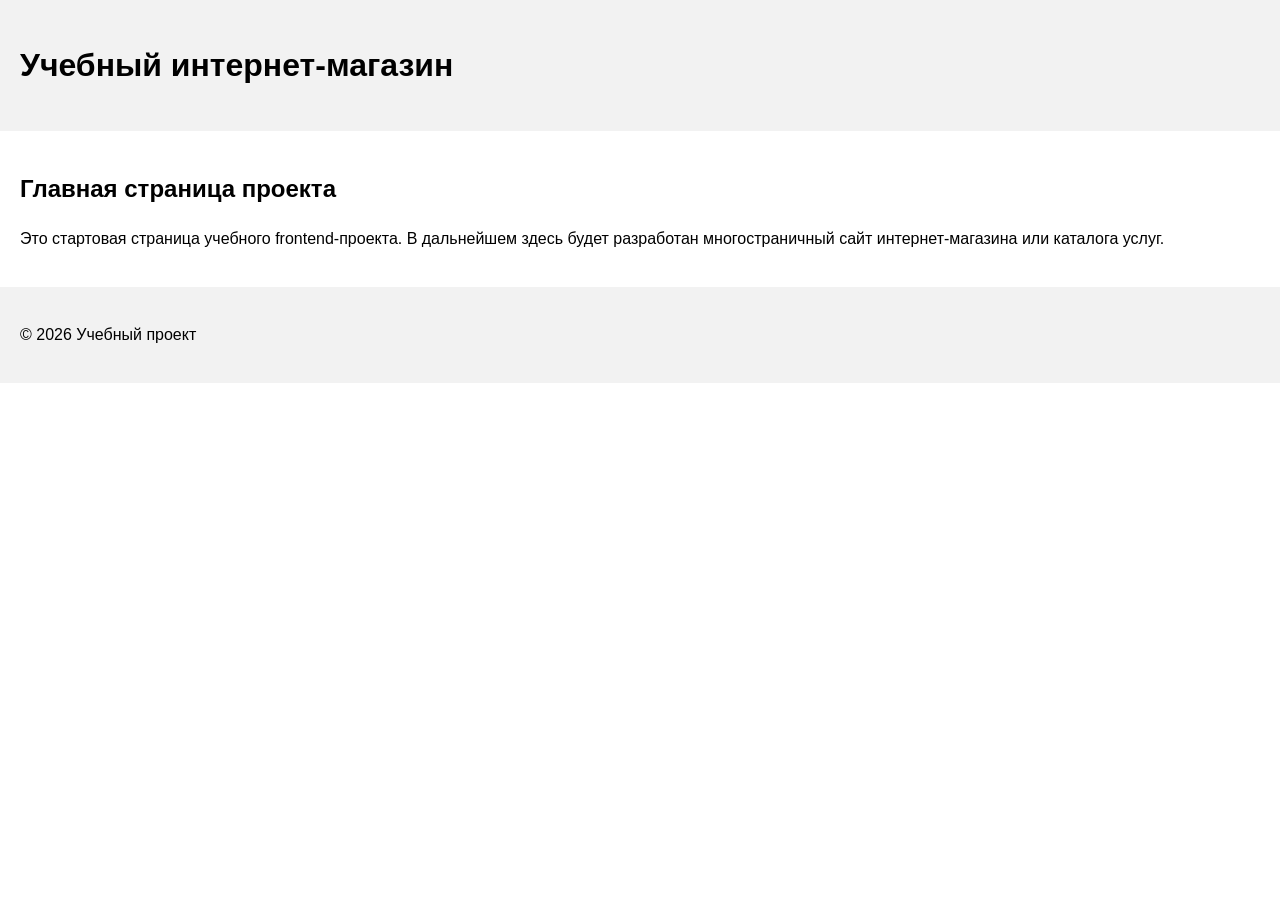
==== index.html @ 96b9d261 "feat: initialize frontend project structure" ====
<!DOCTYPE html>
<html lang="ru">

<head>
    <meta charset="UTF-8">
    <meta name="viewport" content="width=device-width, initial-scale=1.0">
    <title>Каталог товаров</title>
    <link rel="stylesheet" href="css/style.css">
</head>

<body>
    <header>
        <h1>Учебный интернет-магазин</h1>
    </header>

    <main>
        <section>
            <h2>Главная страница проекта</h2>
            <p>
                Это стартовая страница учебного frontend-проекта.
                В дальнейшем здесь будет разработан многостраничный сайт
                интернет-магазина или каталога услуг.
            </p>
        </section>
    </main>

    <footer>
        <p>&copy; 2026 Учебный проект</p>
    </footer>
</body>

</html>
---- css/style.css ----
body {
    margin: 0;
    font-family: Arial, sans-serif;
    line-height: 1.5;
}

header,
main,
footer {
    padding: 20px;
}

header {
    background-color: #f2f2f2;
}

footer {
    background-color: #f2f2f2;
}
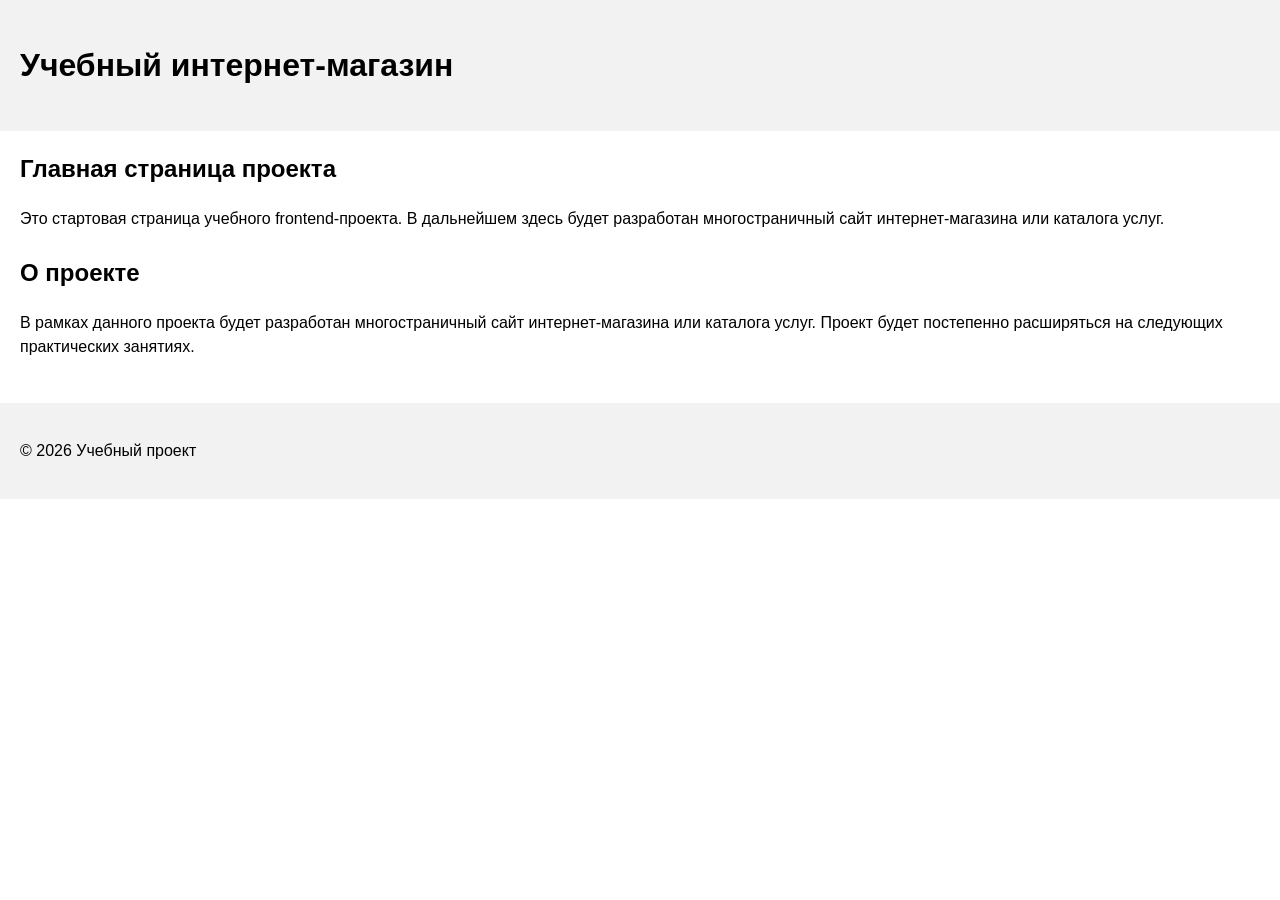
==== commit 0ca996f1: "feat: add project description section" ====
--- a/index.html
+++ b/index.html
@@ -22,6 +22,14 @@
                 интернет-магазина или каталога услуг.
             </p>
         </section>
+        <section>
+            <h2>О проекте</h2>
+            <p>
+                В рамках данного проекта будет разработан многостраничный сайт
+                интернет-магазина или каталога услуг. Проект будет постепенно
+                расширяться на следующих практических занятиях.
+            </p>
+        </section>
     </main>
 
     <footer>
--- a/css/style.css
+++ b/css/style.css
@@ -10,6 +10,14 @@
     padding: 20px;
 }
 
+section {
+    margin-bottom: 24px;
+}
+
+section h2 {
+    margin-top: 0;
+}
+
 header {
     background-color: #f2f2f2;
 }
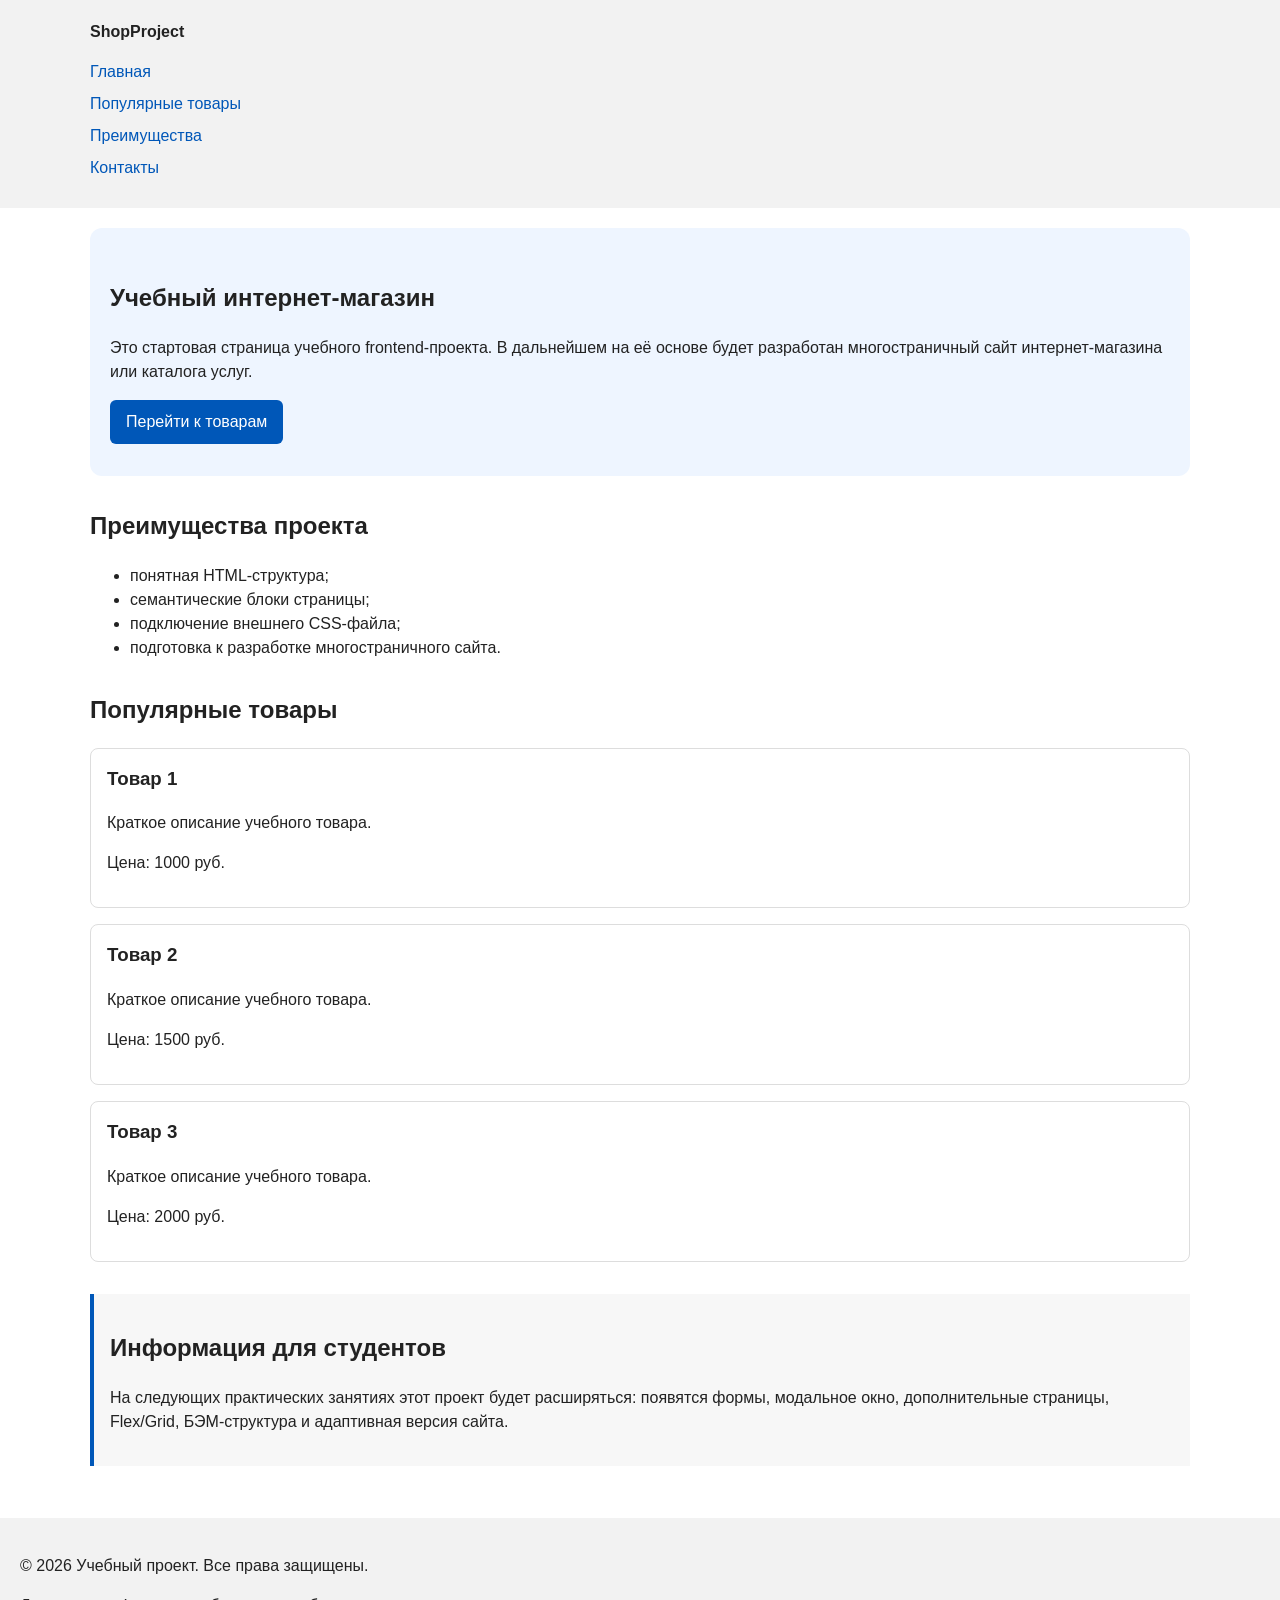
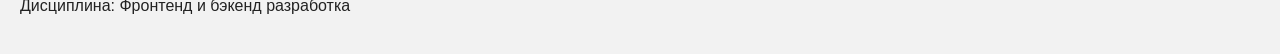
==== commit 2f499c96: "feat: add semantic HTML structure and base CSS styles" ====
--- a/index.html
+++ b/index.html
@@ -9,32 +9,83 @@
 </head>
 
 <body>
+
     <header>
-        <h1>Учебный интернет-магазин</h1>
+        <div class="site-header">
+            <a class="site-logo" href="index.html">ShopProject</a>
+
+            <nav class="site-nav" aria-label="Основная навигация">
+                <ul class="site-nav__list">
+                    <li><a href="index.html">Главная</a></li>
+                    <li><a href="#popular">Популярные товары</a></li>
+                    <li><a href="#advantages">Преимущества</a></li>
+                    <li><a href="#contacts">Контакты</a></li>
+                </ul>
+            </nav>
+        </div>
     </header>
 
     <main>
-        <section>
-            <h2>Главная страница проекта</h2>
+
+        <section class="hero">
+            <h1>Учебный интернет-магазин</h1>
             <p>
                 Это стартовая страница учебного frontend-проекта.
-                В дальнейшем здесь будет разработан многостраничный сайт
+                В дальнейшем на её основе будет разработан многостраничный сайт
                 интернет-магазина или каталога услуг.
             </p>
+            <a class="button" href="#popular">Перейти к товарам</a>
         </section>
-        <section>
-            <h2>О проекте</h2>
+
+        <section class="section" id="advantages">
+            <h2>Преимущества проекта</h2>
+
+            <ul class="advantages-list">
+                <li>понятная HTML-структура;</li>
+                <li>семантические блоки страницы;</li>
+                <li>подключение внешнего CSS-файла;</li>
+                <li>подготовка к разработке многостраничного сайта.</li>
+            </ul>
+        </section>
+
+        <section class="section" id="popular">
+            <h2>Популярные товары</h2>
+
+            <article class="product-card">
+                <h3>Товар 1</h3>
+                <p>Краткое описание учебного товара.</p>
+                <p>Цена: 1000 руб.</p>
+            </article>
+
+            <article class="product-card">
+                <h3>Товар 2</h3>
+                <p>Краткое описание учебного товара.</p>
+                <p>Цена: 1500 руб.</p>
+            </article>
+
+            <article class="product-card">
+                <h3>Товар 3</h3>
+                <p>Краткое описание учебного товара.</p>
+                <p>Цена: 2000 руб.</p>
+            </article>
+        </section>
+
+        <aside class="aside-info">
+            <h2>Информация для студентов</h2>
             <p>
-                В рамках данного проекта будет разработан многостраничный сайт
-                интернет-магазина или каталога услуг. Проект будет постепенно
-                расширяться на следующих практических занятиях.
+                На следующих практических занятиях этот проект будет расширяться:
+                появятся формы, модальное окно, дополнительные страницы, Flex/Grid,
+                БЭМ-структура и адаптивная версия сайта.
             </p>
-        </section>
+        </aside>
+
     </main>
 
-    <footer>
-        <p>&copy; 2026 Учебный проект</p>
+    <footer id="contacts">
+        <p>&copy; 2026 Учебный проект. Все права защищены.</p>
+        <p>Дисциплина: Фронтенд и бэкенд разработка</p>
     </footer>
+
 </body>
 
 </html>
--- a/css/style.css
+++ b/css/style.css
@@ -1,7 +1,226 @@
+/* 
+  Универсальное правило для всех элементов.
+  border-box делает расчёт размеров более понятным:
+  width включает content, padding и border.
+*/
+* {
+    box-sizing: border-box;
+}
+
+/*
+  Убираем стандартный внешний отступ браузера у body.
+  Без этого вокруг страницы может появиться белая рамка.
+*/
+/*
+  Задаём внутренние отступы для основных областей страницы.
+  Это делает содержимое визуально отделённым от краёв окна браузера.
+*/
+header,
+main,
+footer {
+    padding: 20px;
+}
+
+/*
+  Оформляем шапку страницы.
+  Пока используется простой светло-серый фон.
+*/
+header {
+    background-color: #f2f2f2;
+}
+
+/*
+  Оформляем подвал страницы тем же фоном,
+  чтобы визуально отделить его от основного содержимого.
+*/
+footer {
+    background-color: #f2f2f2;
+}
+/*
+  Ограничиваем ширину содержимого шапки,
+  чтобы оно не растягивалось слишком сильно на широких экранах.
+*/
+.site-header {
+  max-width: 1100px;
+  margin: 0 auto;
+}
+
+/*
+  Оформляем текстовый логотип.
+*/
+.site-logo {
+  font-weight: bold;
+  text-decoration: none;
+  color: #222222;
+}
+
+/*
+  Убираем стандартные отступы и маркеры списка навигации.
+*/
+.site-nav__list {
+  padding: 0;
+  margin: 16px 0 0;
+  list-style: none;
+}
+
+/*
+  Добавляем расстояние между пунктами меню.
+*/
+.site-nav__list li {
+  margin-bottom: 8px;
+}
+
+/*
+  Оформляем ссылки меню.
+*/
+.site-nav__list a {
+  color: #0057b8;
+  text-decoration: none;
+}
+
+/*
+  При наведении мыши подчёркиваем ссылку.
+  Подробно состояния интерфейса будут рассмотрены в практической работе 1.7.
+*/
+.site-nav__list a:hover {
+  text-decoration: underline;
+}
+/*
+  Ограничиваем ширину содержимого шапки,
+  чтобы оно не растягивалось слишком сильно на широких экранах.
+*/
+.site-header {
+    max-width: 1100px;
+    margin: 0 auto;
+}
+
+/*
+  Оформляем текстовый логотип.
+*/
+.site-logo {
+    font-weight: bold;
+    text-decoration: none;
+    color: #222222;
+}
+
+/*
+  Убираем стандартные отступы и маркеры списка навигации.
+*/
+.site-nav__list {
+    padding: 0;
+    margin: 16px 0 0;
+    list-style: none;
+}
+
+/*
+  Добавляем расстояние между пунктами меню.
+*/
+.site-nav__list li {
+    margin-bottom: 8px;
+}
+
+/*
+  Оформляем ссылки меню.
+*/
+.site-nav__list a {
+    color: #0057b8;
+    text-decoration: none;
+}
+
+/*
+  При наведении мыши подчёркиваем ссылку.
+  Подробно состояния интерфейса будут рассмотрены в практической работе 1.7.
+*/
+
+
+.site-nav__list a:hover {
+    text-decoration: underline;
+}
+/*
+  Hero-блок — первый крупный блок страницы.
+  Он визуально отделяется от остальных разделов фоном и отступами.
+*/
+.hero {
+    max-width: 1100px;
+    margin: 0 auto 32px;
+    padding: 32px 20px;
+    background-color: #eef5ff;
+    border-radius: 12px;
+}
+
+/*
+  Общий класс для разделов страницы.
+*/
+.section {
+    max-width: 1100px;
+    margin: 0 auto 32px;
+}
+
+/*
+  Убираем лишний верхний отступ у заголовков разделов.
+*/
+.section h2 {
+    margin-top: 0;
+}
+/*
+  Карточка товара — самостоятельный блок.
+  На следующих занятиях карточки будут доработаны и выстроены в сетку.
+*/
+.product-card {
+    margin-bottom: 16px;
+    padding: 16px;
+    border: 1px solid #dddddd;
+    border-radius: 8px;
+    background-color: #ffffff;
+}
+
+/*
+  Убираем лишний верхний отступ у заголовка карточки.
+*/
+.product-card h3 {
+    margin-top: 0;
+}
+/*
+  Пока это обычная ссылка, но визуально она оформляется как кнопка.
+*/
+.button {
+    display: inline-block;
+    padding: 10px 16px;
+    color: #ffffff;
+    background-color: #0057b8;
+    text-decoration: none;
+    border-radius: 6px;
+}
+
+/*
+  Простое состояние наведения для кнопки.
+*/
+.button:hover {
+    background-color: #003f86;
+}
+
+/*
+  Дополнительный информационный блок.
+*/
+.aside-info {
+    max-width: 1100px;
+    margin: 0 auto 32px;
+    padding: 16px;
+    border-left: 4px solid #0057b8;
+    background-color: #f7f7f7;
+}
+
 body {
     margin: 0;
     font-family: Arial, sans-serif;
     line-height: 1.5;
+    color: #222222;
+    background-color: #ffffff;
+}
+body {
+    margin: 0;
+    font-family: Arial, sans-serif;
+    line-height: 1.5;
 }
 
 header,
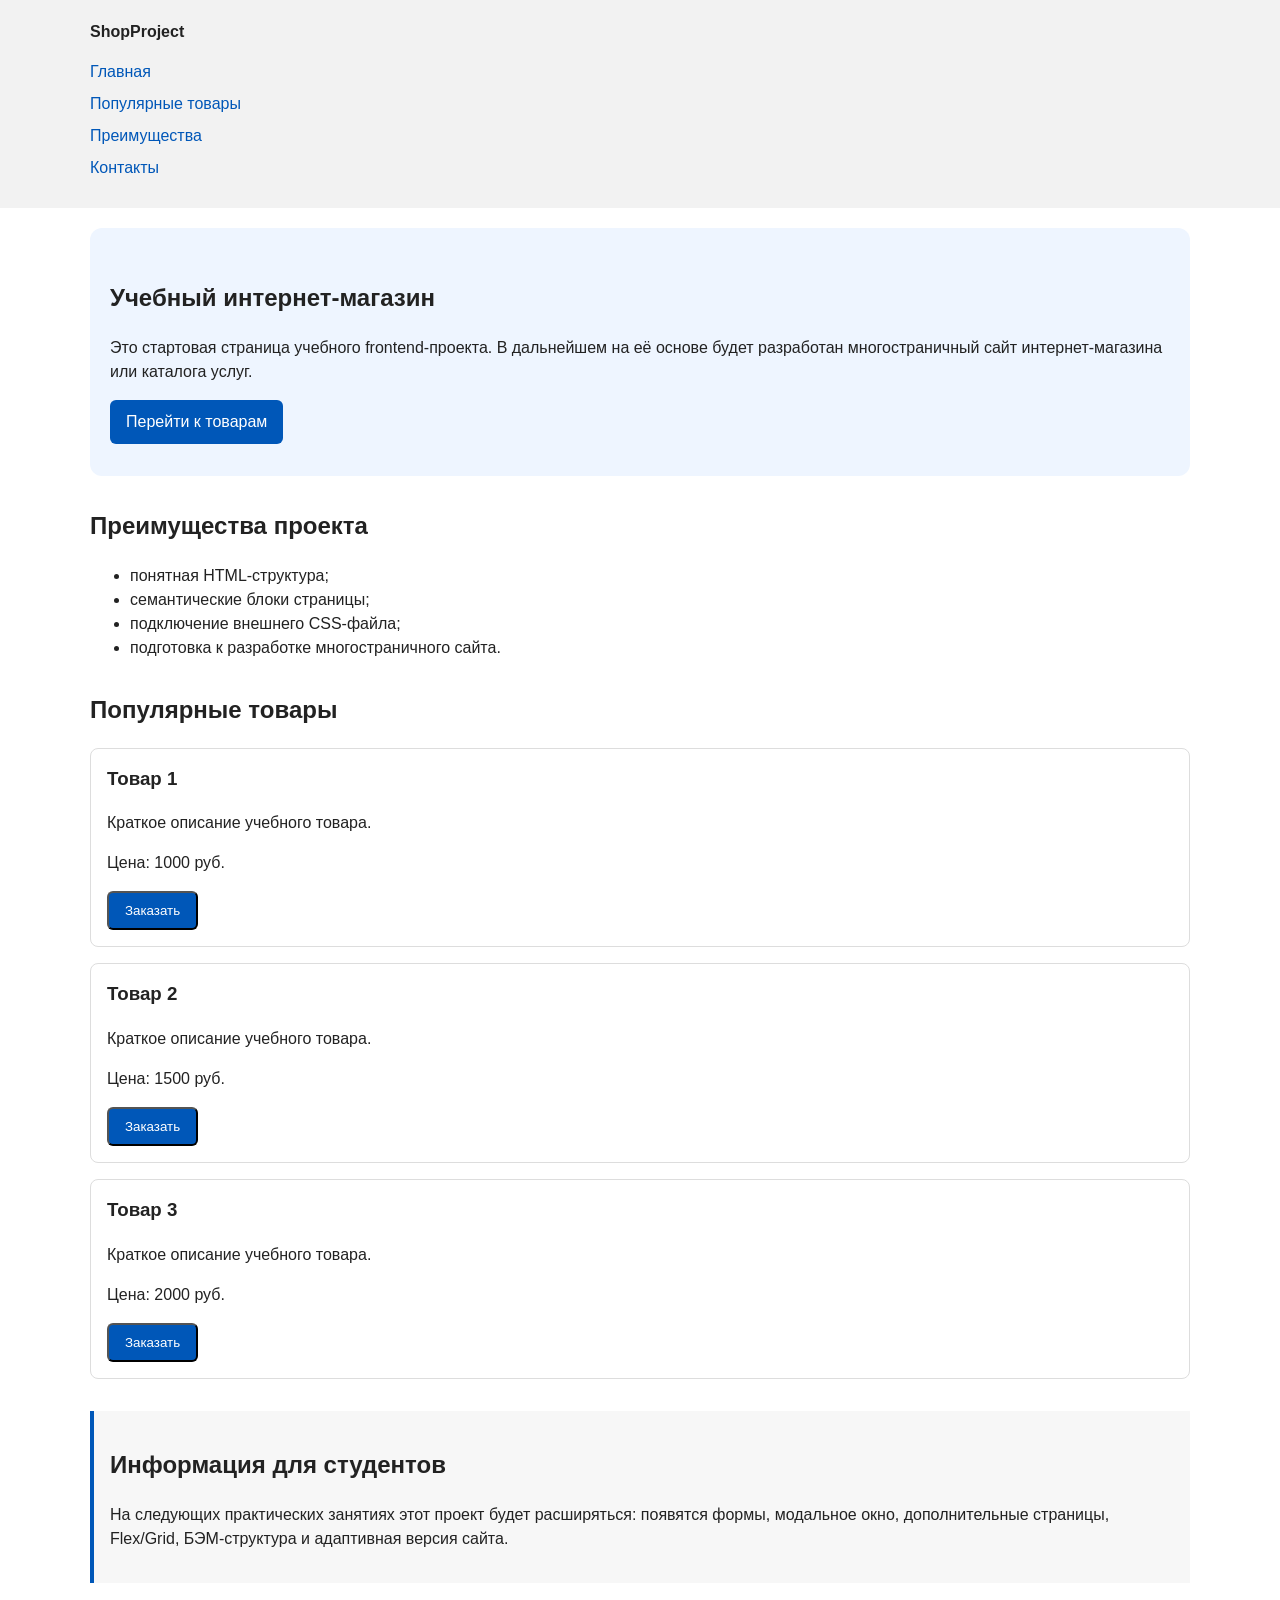
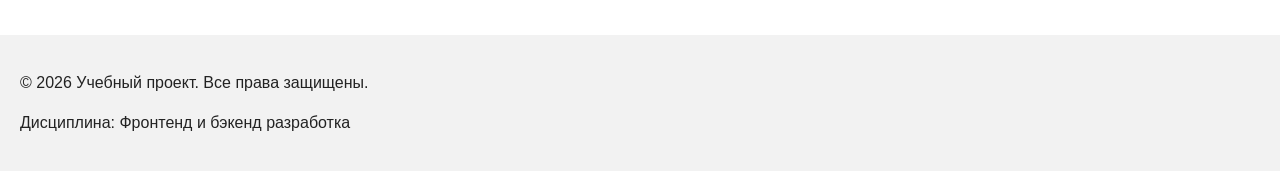
==== commit bebb5922: "feat: add order form modal and validation" ====
--- a/index.html
+++ b/index.html
@@ -6,6 +6,7 @@
     <meta name="viewport" content="width=device-width, initial-scale=1.0">
     <title>Каталог товаров</title>
     <link rel="stylesheet" href="css/style.css">
+    <script src="js/main.js" defer></script>
 </head>
 
 <body>
@@ -55,18 +56,26 @@
                 <h3>Товар 1</h3>
                 <p>Краткое описание учебного товара.</p>
                 <p>Цена: 1000 руб.</p>
+                <button class="button product-card__button" type="button" data-product="Товар 1">
+                    Заказать
+                </button>
             </article>
 
             <article class="product-card">
                 <h3>Товар 2</h3>
                 <p>Краткое описание учебного товара.</p>
                 <p>Цена: 1500 руб.</p>
+                <button class="button product-card__button" type="button" data-product="Товар 1">
+                    Заказать
+                </button>
             </article>
 
             <article class="product-card">
                 <h3>Товар 3</h3>
                 <p>Краткое описание учебного товара.</p>
                 <p>Цена: 2000 руб.</p>
+                <button class="button product-card__button" type="button" data-product="Товар 1">
+                    Заказать
             </article>
         </section>
 
@@ -85,7 +94,69 @@
         <p>&copy; 2026 Учебный проект. Все права защищены.</p>
         <p>Дисциплина: Фронтенд и бэкенд разработка</p>
     </footer>
+<dialog class="order-dialog" id="order-dialog" aria-labelledby="order-dialog-title">
+    <h2 id="order-dialog-title">Оформление заявки</h2>
 
+    <form class="order-form" id="order-form" action="#" method="post" novalidate>
+        <input id="selected-product" name="selected-product" type="hidden">
+
+        <div class="form-field">
+            <label for="order-name">Имя</label>
+            <input id="order-name" name="name" type="text" placeholder="Введите ваше имя" minlength="2"
+                autocomplete="given-name" required>
+        </div>
+
+        <div class="form-field">
+            <label for="order-email">E-mail</label>
+            <input id="order-email" name="email" type="email" placeholder="example@mail.ru" autocomplete="email"
+                required>
+        </div>
+
+        <div class="form-field">
+            <label for="order-phone">Телефон</label>
+            <input id="order-phone" name="phone" type="tel" inputmode="tel" placeholder="+7 (900) 000-00-00"
+                pattern="^\+7 \(\d{3}\) \d{3}-\d{2}-\d{2}$" required>
+            <small>Формат: +7 (900) 000-00-00</small>
+        </div>
+
+        <div class="form-field">
+            <label for="order-date">Дата связи</label>
+            <input id="order-date" name="date" type="date">
+        </div>
+
+        <div class="form-field">
+            <label for="order-topic">Тема заявки</label>
+            <select id="order-topic" name="topic" required>
+                <option value="">Выберите тему</option>
+                <option value="product">Заказ товара</option>
+                <option value="consultation">Консультация</option>
+                <option value="delivery">Доставка</option>
+            </select>
+        </div>
+
+        <div class="form-field">
+            <label for="order-comment">Комментарий</label>
+            <textarea id="order-comment" name="comment" rows="4"
+                placeholder="Укажите дополнительную информацию"></textarea>
+        </div>
+
+        <div class="form-field form-field--checkbox">
+            <label>
+                <input id="order-agreement" name="agreement" type="checkbox" required>
+                Я согласен на обработку данных
+            </label>
+        </div>
+
+        <div class="form-actions">
+            <button type="button" id="close-order-dialog">Закрыть</button>
+            <button type="submit">Отправить заявку</button>
+        </div>
+    </form>
+</dialog>
+
+<p class="success-message" id="success-message" hidden>
+    Форма успешно отправлена!
+</p>
 </body>
 
 </html>
--- a/css/style.css
+++ b/css/style.css
@@ -243,4 +243,106 @@
 
 footer {
     background-color: #f2f2f2;
+}
+
+/*
+  Модальное окно.
+  Элемент dialog сам умеет открываться поверх страницы.
+*/
+.order-dialog {
+  width: min(100% - 32px, 560px);
+  padding: 24px;
+  border: none;
+  border-radius: 12px;
+}
+
+/*
+  Затемнение фона за модальным окном.
+*/
+.order-dialog::backdrop {
+  background-color: rgba(0, 0, 0, 0.5);
+}
+
+/*
+  Поле формы.
+  Каждый блок получает нижний отступ.
+*/
+.form-field {
+  margin-bottom: 16px;
+}
+
+/*
+  Подпись поля.
+*/
+.form-field label {
+  display: block;
+  margin-bottom: 6px;
+}
+
+/*
+  Основные поля формы.
+*/
+.form-field input,
+.form-field select,
+.form-field textarea {
+  width: 100%;
+  padding: 10px 12px;
+  border: 1px solid #cccccc;
+  border-radius: 6px;
+  font: inherit;
+}
+
+/*
+  Checkbox не должен занимать всю ширину.
+*/
+.form-field input[type="checkbox"] {
+  width: auto;
+}
+
+/*
+  Подсказка под полем телефона.
+*/
+.form-field small {
+  display: block;
+  margin-top: 4px;
+  color: #666666;
+}
+
+/*
+  Видимый фокус для клавиатурной навигации.
+*/
+.form-field input:focus-visible,
+.form-field select:focus-visible,
+.form-field textarea:focus-visible,
+.form-actions button:focus-visible {
+  outline: 2px solid #0057b8;
+  outline-offset: 2px;
+}
+
+/*
+  Подсветка ошибочных полей.
+  Атрибут aria-invalid будет добавляться через JavaScript.
+*/
+[aria-invalid="true"] {
+  border-color: #b00020;
+}
+
+/*
+  Кнопки формы.
+*/
+.form-actions {
+  display: flex;
+  gap: 12px;
+  margin-top: 20px;
+}
+
+/*
+  Сообщение об успешной отправке.
+*/
+.success-message {
+  max-width: 1100px;
+  margin: 24px auto;
+  padding: 16px;
+  border-left: 4px solid #168a2f;
+  background-color: #eefaf0;
 }
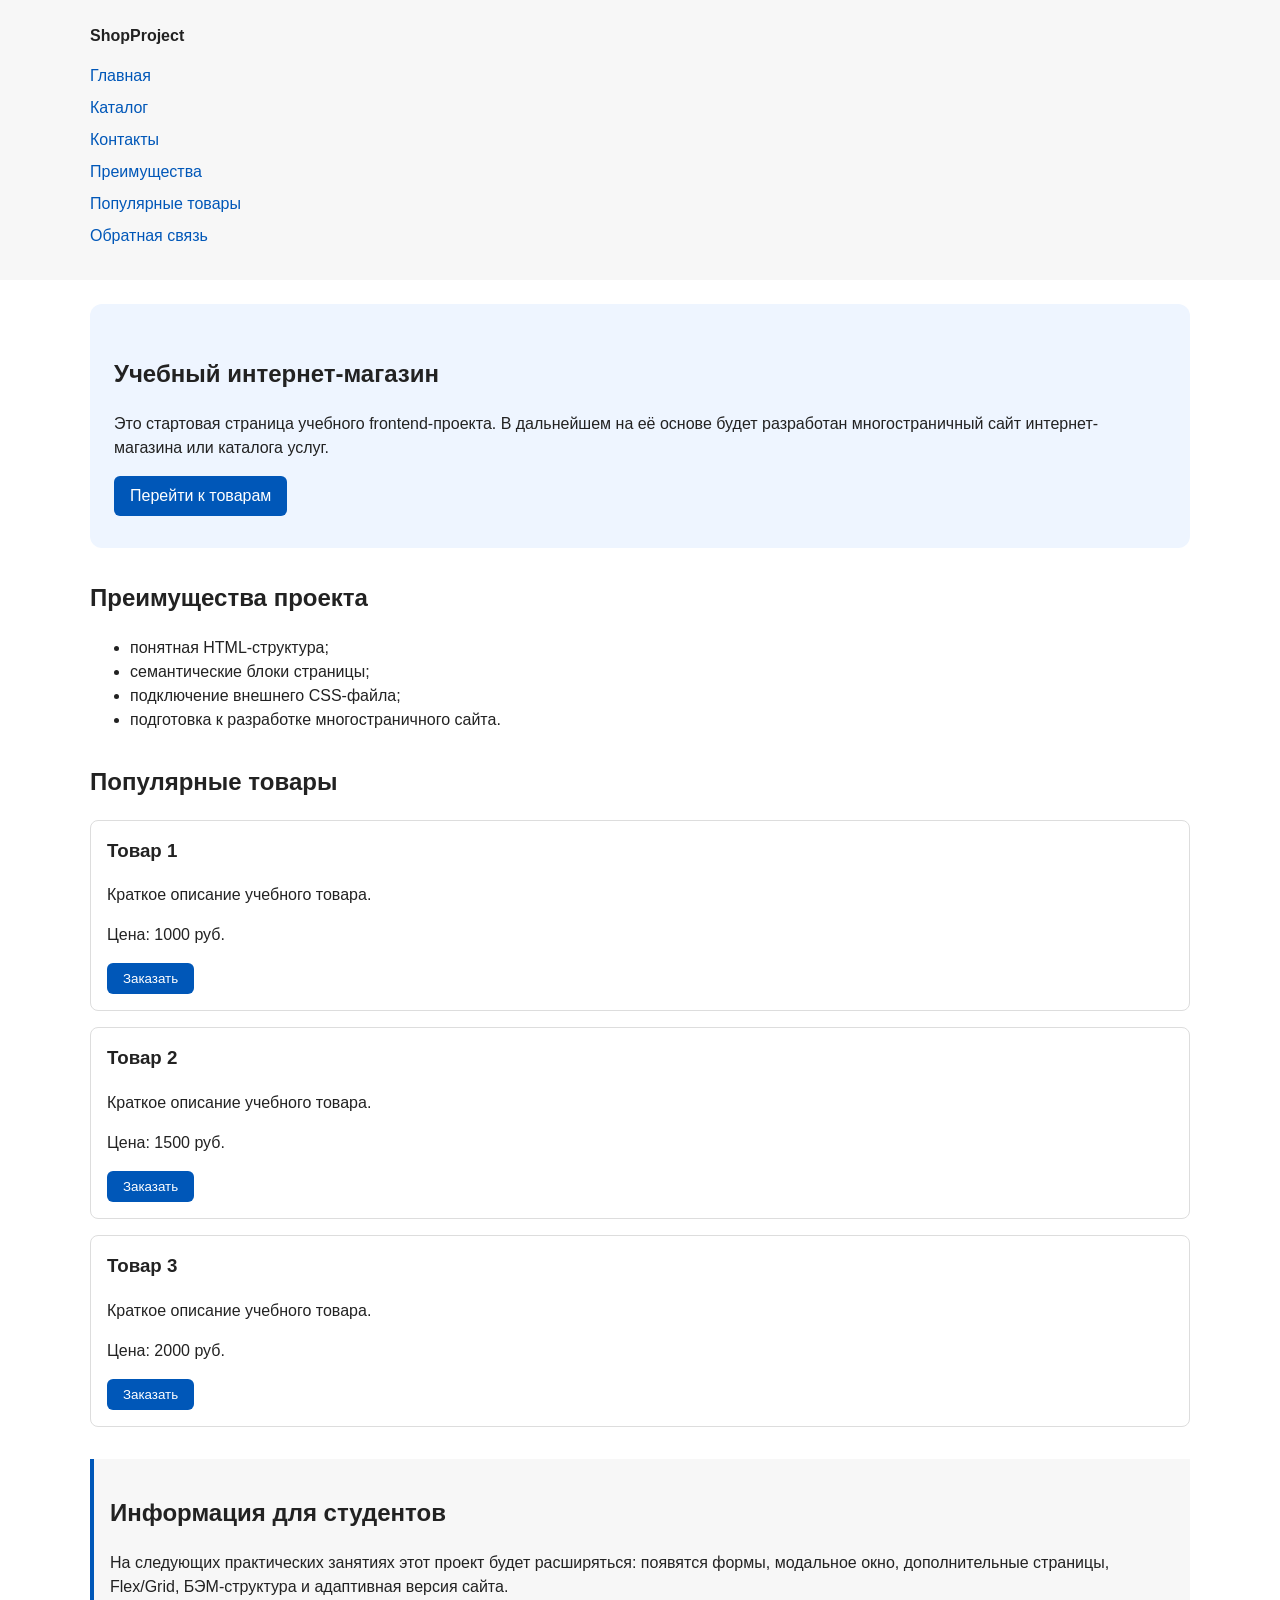
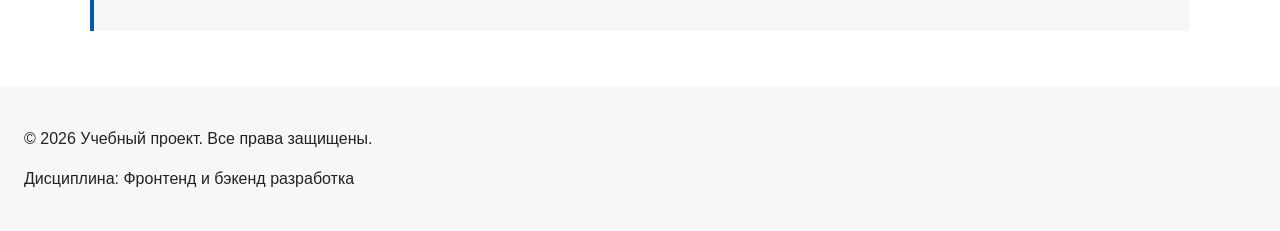
==== commit 9eda869f: "feat: add multi-page structure navigation and anchors" ====
--- a/index.html
+++ b/index.html
@@ -4,8 +4,13 @@
 <head>
     <meta charset="UTF-8">
     <meta name="viewport" content="width=device-width, initial-scale=1.0">
+    <meta name="description" content="Главная страница учебного интернет-магазина.">
     <title>Каталог товаров</title>
     <link rel="stylesheet" href="css/style.css">
+    <meta property="og:type" content="website">
+    <meta property="og:title" content="Учебный интернет-магазин">
+    <meta property="og:description" content="Учебный frontend-проект интернет-магазина.">
+    <meta property="og:image" content="https://vloome.github.io/kr1-html-css-shop/images/preview.jpg">
     <script src="js/main.js" defer></script>
 </head>
 
@@ -14,13 +19,14 @@
     <header>
         <div class="site-header">
             <a class="site-logo" href="index.html">ShopProject</a>
-
             <nav class="site-nav" aria-label="Основная навигация">
                 <ul class="site-nav__list">
                     <li><a href="index.html">Главная</a></li>
-                    <li><a href="#popular">Популярные товары</a></li>
-                    <li><a href="#advantages">Преимущества</a></li>
-                    <li><a href="#contacts">Контакты</a></li>
+                    <li><a href="catalog.html">Каталог</a></li>
+                    <li><a href="contacts.html">Контакты</a></li>
+                    <li><a href="index.html#advantages">Преимущества</a></li>
+                    <li><a href="index.html#popular">Популярные товары</a></li>
+                    <li><a href="index.html#contacts">Обратная связь</a></li>
                 </ul>
             </nav>
         </div>
--- a/css/style.css
+++ b/css/style.css
@@ -1,47 +1,124 @@
-/* 
-  Универсальное правило для всех элементов.
-  border-box делает расчёт размеров более понятным:
-  width включает content, padding и border.
-*/
+html {
+  scroll-behavior: smooth;
+}
+
+/* ===============================
+   1. Переменные проекта
+   =============================== */
+
+:root {
+  /* Основные цвета проекта */
+  --color-bg: #ffffff;
+  --color-text: #222222;
+  --color-muted: #666666;
+  --color-primary: #0057b8;
+  --color-primary-dark: #003f86;
+  --color-border: #dddddd;
+  --color-surface: #f7f7f7;
+  --color-surface-accent: #eef5ff;
+  --color-danger: #b00020;
+  --color-success: #168a2f;
+  --color-success-bg: #eefaf0;
+  --color-white: #ffffff;
+
+  /* Отступы */
+  --space-xs: 4px;
+  --space-sm: 8px;
+  --space-md: 16px;
+  --space-lg: 24px;
+  --space-xl: 32px;
+
+  /* Скругления */
+  --radius-sm: 6px;
+  --radius-md: 8px;
+  --radius-lg: 12px;
+
+  /* Размеры */
+  --container-width: 1100px;
+}
+
+
+/* ===============================
+   2. Базовые стили
+   =============================== */
+   
+:target {
+  outline: 2px dashed var(--color-primary);
+  outline-offset: 4px;
+}
 * {
-    box-sizing: border-box;
-}
-
-/*
-  Убираем стандартный внешний отступ браузера у body.
-  Без этого вокруг страницы может появиться белая рамка.
-*/
-/*
-  Задаём внутренние отступы для основных областей страницы.
-  Это делает содержимое визуально отделённым от краёв окна браузера.
-*/
+  box-sizing: border-box;
+}
+
+.breadcrumbs {
+  max-width: var(--container-width);
+  margin: 0 auto var(--space-md);
+  font-size: 14px;
+  color: var(--color-muted);
+}
+
+.breadcrumbs a {
+  color: var(--color-primary);
+}
+
+.breadcrumbs span::before {
+  content: " / ";
+  color: var(--color-muted);
+}
+
+body {
+  margin: 0;
+  font-family: Arial, sans-serif;
+  line-height: 1.5;
+  color: var(--color-text);
+  background-color: var(--color-bg);
+}
+
 header,
 main,
 footer {
-    padding: 20px;
-}
-
-/*
-  Оформляем шапку страницы.
-  Пока используется простой светло-серый фон.
-*/
+  padding: var(--space-lg);
+}
+
 header {
-    background-color: #f2f2f2;
-}
-
-/*
-  Оформляем подвал страницы тем же фоном,
-  чтобы визуально отделить его от основного содержимого.
-*/
+  background-color: var(--color-surface);
+}
+
 footer {
-    background-color: #f2f2f2;
-}
-/*
-  Ограничиваем ширину содержимого шапки,
-  чтобы оно не растягивалось слишком сильно на широких экранах.
+  background-color: var(--color-surface);
+}
+
+section {
+  margin-bottom: var(--space-lg);
+}
+
+section h2 {
+  margin-top: 0;
+}
+
+
+/* ===============================
+   3. Общие элементы интерфейса
+   =============================== */
+
+a {
+  color: var(--color-primary);
+}
+
+a:hover {
+  color: var(--color-primary-dark);
+}
+
+a:focus-visible {
+  outline: 2px solid var(--color-primary);
+  outline-offset: 3px;
+}
+
+/*
+  Ограничиваем ширину содержимого шапки.
 */
 .site-header {
-  max-width: 1100px;
+  max-width: var(--container-width);
   margin: 0 auto;
 }
 
@@ -51,7 +128,7 @@
 .site-logo {
   font-weight: bold;
   text-decoration: none;
-  color: #222222;
+  color: var(--color-text);
 }
 
 /*
@@ -59,7 +136,7 @@
 */
 .site-nav__list {
   padding: 0;
-  margin: 16px 0 0;
+  margin: var(--space-md) 0 0;
   list-style: none;
 }
 
@@ -67,193 +144,144 @@
   Добавляем расстояние между пунктами меню.
 */
 .site-nav__list li {
-  margin-bottom: 8px;
+  margin-bottom: var(--space-sm);
 }
 
 /*
   Оформляем ссылки меню.
 */
 .site-nav__list a {
-  color: #0057b8;
+  color: var(--color-primary);
   text-decoration: none;
 }
 
 /*
   При наведении мыши подчёркиваем ссылку.
-  Подробно состояния интерфейса будут рассмотрены в практической работе 1.7.
 */
 .site-nav__list a:hover {
+  color: var(--color-primary-dark);
   text-decoration: underline;
 }
-/*
-  Ограничиваем ширину содержимого шапки,
-  чтобы оно не растягивалось слишком сильно на широких экранах.
-*/
-.site-header {
-    max-width: 1100px;
-    margin: 0 auto;
-}
-
-/*
-  Оформляем текстовый логотип.
-*/
-.site-logo {
-    font-weight: bold;
-    text-decoration: none;
-    color: #222222;
-}
-
-/*
-  Убираем стандартные отступы и маркеры списка навигации.
-*/
-.site-nav__list {
-    padding: 0;
-    margin: 16px 0 0;
-    list-style: none;
-}
-
-/*
-  Добавляем расстояние между пунктами меню.
-*/
-.site-nav__list li {
-    margin-bottom: 8px;
-}
-
-/*
-  Оформляем ссылки меню.
-*/
-.site-nav__list a {
-    color: #0057b8;
-    text-decoration: none;
-}
-
-/*
-  При наведении мыши подчёркиваем ссылку.
-  Подробно состояния интерфейса будут рассмотрены в практической работе 1.7.
-*/
-
-
-.site-nav__list a:hover {
-    text-decoration: underline;
-}
+
+
+/* ===============================
+   4. Компоненты страницы
+   =============================== */
+
 /*
   Hero-блок — первый крупный блок страницы.
-  Он визуально отделяется от остальных разделов фоном и отступами.
 */
 .hero {
-    max-width: 1100px;
-    margin: 0 auto 32px;
-    padding: 32px 20px;
-    background-color: #eef5ff;
-    border-radius: 12px;
+  max-width: var(--container-width);
+  margin: 0 auto var(--space-xl);
+  padding: var(--space-xl) var(--space-lg);
+  background-color: var(--color-surface-accent);
+  border-radius: var(--radius-lg);
 }
 
 /*
   Общий класс для разделов страницы.
 */
 .section {
-    max-width: 1100px;
-    margin: 0 auto 32px;
+  max-width: var(--container-width);
+  margin: 0 auto var(--space-xl);
 }
 
 /*
   Убираем лишний верхний отступ у заголовков разделов.
 */
 .section h2 {
-    margin-top: 0;
-}
-/*
-  Карточка товара — самостоятельный блок.
-  На следующих занятиях карточки будут доработаны и выстроены в сетку.
+  margin-top: 0;
+}
+
+/*
+  Карточка товара.
 */
 .product-card {
-    margin-bottom: 16px;
-    padding: 16px;
-    border: 1px solid #dddddd;
-    border-radius: 8px;
-    background-color: #ffffff;
+  margin-bottom: var(--space-md);
+  padding: var(--space-md);
+  border: 1px solid var(--color-border);
+  border-radius: var(--radius-md);
+  background-color: var(--color-bg);
+}
+
+/*
+  Состояние карточки при наведении.
+*/
+.product-card:hover {
+  border-color: var(--color-primary);
 }
 
 /*
   Убираем лишний верхний отступ у заголовка карточки.
 */
 .product-card h3 {
-    margin-top: 0;
-}
-/*
-  Пока это обычная ссылка, но визуально она оформляется как кнопка.
+  margin-top: 0;
+}
+
+/*
+  Кнопка проекта.
 */
 .button {
-    display: inline-block;
-    padding: 10px 16px;
-    color: #ffffff;
-    background-color: #0057b8;
-    text-decoration: none;
-    border-radius: 6px;
-}
-
-/*
-  Простое состояние наведения для кнопки.
+  display: inline-block;
+  padding: var(--space-sm) var(--space-md);
+  color: var(--color-white);
+  background-color: var(--color-primary);
+  text-decoration: none;
+  border: none;
+  border-radius: var(--radius-sm);
+  cursor: pointer;
+}
+
+/*
+  Состояние кнопки при наведении.
+  Текст остаётся белым.
 */
 .button:hover {
-    background-color: #003f86;
+  background-color: var(--color-primary-dark);
+  color: var(--color-white);
+}
+
+/*
+  Видимый фокус кнопки при клавиатурной навигации.
+*/
+.button:focus-visible {
+  outline: 2px solid var(--color-primary);
+  outline-offset: 3px;
+}
+
+/*
+  Состояние недоступной кнопки.
+*/
+.button:disabled {
+  opacity: 0.6;
+  cursor: not-allowed;
 }
 
 /*
   Дополнительный информационный блок.
 */
 .aside-info {
-    max-width: 1100px;
-    margin: 0 auto 32px;
-    padding: 16px;
-    border-left: 4px solid #0057b8;
-    background-color: #f7f7f7;
-}
-
-body {
-    margin: 0;
-    font-family: Arial, sans-serif;
-    line-height: 1.5;
-    color: #222222;
-    background-color: #ffffff;
-}
-body {
-    margin: 0;
-    font-family: Arial, sans-serif;
-    line-height: 1.5;
-}
-
-header,
-main,
-footer {
-    padding: 20px;
-}
-
-section {
-    margin-bottom: 24px;
-}
-
-section h2 {
-    margin-top: 0;
-}
-
-header {
-    background-color: #f2f2f2;
-}
-
-footer {
-    background-color: #f2f2f2;
-}
+  max-width: var(--container-width);
+  margin: 0 auto var(--space-xl);
+  padding: var(--space-md);
+  border-left: 4px solid var(--color-primary);
+  background-color: var(--color-surface);
+}
+
+
+/* ===============================
+   5. Форма и модальное окно
+   =============================== */
 
 /*
   Модальное окно.
-  Элемент dialog сам умеет открываться поверх страницы.
 */
 .order-dialog {
   width: min(100% - 32px, 560px);
-  padding: 24px;
+  padding: var(--space-lg);
   border: none;
-  border-radius: 12px;
+  border-radius: var(--radius-lg);
 }
 
 /*
@@ -265,10 +293,9 @@
 
 /*
   Поле формы.
-  Каждый блок получает нижний отступ.
 */
 .form-field {
-  margin-bottom: 16px;
+  margin-bottom: var(--space-md);
 }
 
 /*
@@ -276,7 +303,7 @@
 */
 .form-field label {
   display: block;
-  margin-bottom: 6px;
+  margin-bottom: var(--space-xs);
 }
 
 /*
@@ -287,8 +314,8 @@
 .form-field textarea {
   width: 100%;
   padding: 10px 12px;
-  border: 1px solid #cccccc;
-  border-radius: 6px;
+  border: 1px solid var(--color-border);
+  border-radius: var(--radius-sm);
   font: inherit;
 }
 
@@ -304,8 +331,17 @@
 */
 .form-field small {
   display: block;
-  margin-top: 4px;
-  color: #666666;
+  margin-top: var(--space-xs);
+  color: var(--color-muted);
+}
+
+/*
+  Состояние полей при наведении.
+*/
+.form-field input:hover,
+.form-field select:hover,
+.form-field textarea:hover {
+  border-color: var(--color-primary);
 }
 
 /*
@@ -315,16 +351,15 @@
 .form-field select:focus-visible,
 .form-field textarea:focus-visible,
 .form-actions button:focus-visible {
-  outline: 2px solid #0057b8;
-  outline-offset: 2px;
+  outline: 2px solid var(--color-primary);
+  outline-offset: 3px;
 }
 
 /*
   Подсветка ошибочных полей.
-  Атрибут aria-invalid будет добавляться через JavaScript.
 */
 [aria-invalid="true"] {
-  border-color: #b00020;
+  border-color: var(--color-danger);
 }
 
 /*
@@ -340,9 +375,9 @@
   Сообщение об успешной отправке.
 */
 .success-message {
-  max-width: 1100px;
-  margin: 24px auto;
-  padding: 16px;
-  border-left: 4px solid #168a2f;
-  background-color: #eefaf0;
+  max-width: var(--container-width);
+  margin: var(--space-lg) auto;
+  padding: var(--space-md);
+  border-left: 4px solid var(--color-success);
+  background-color: var(--color-success-bg);
 }
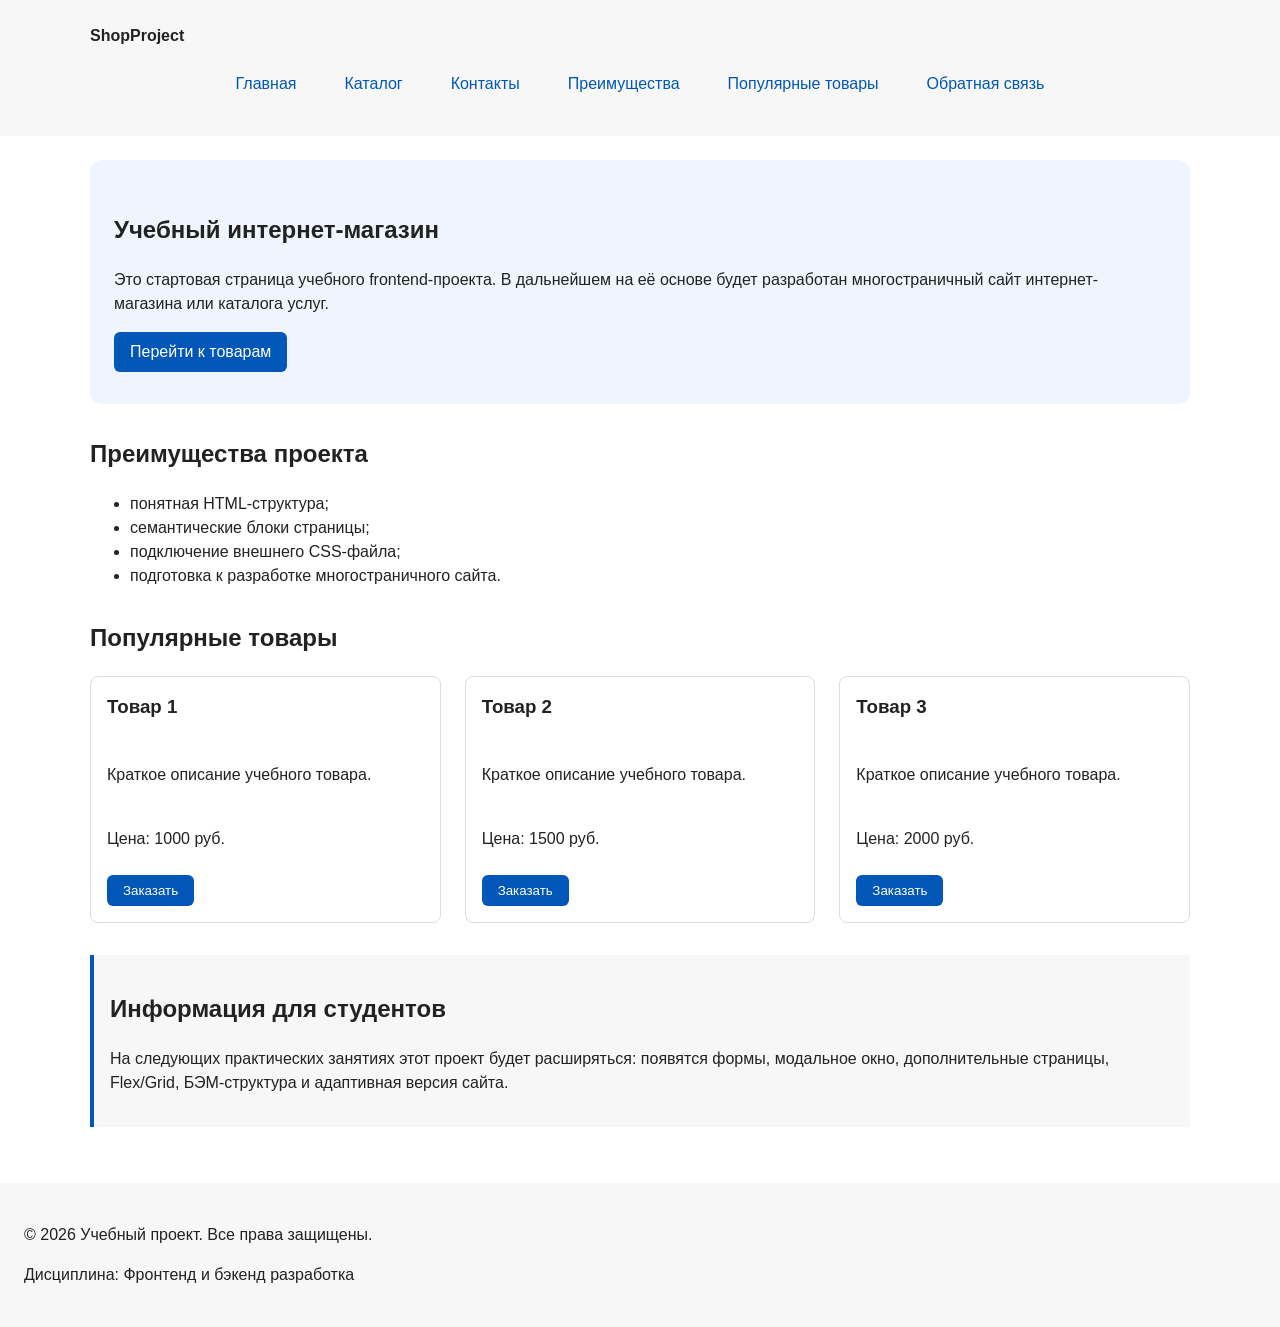
==== commit df9f6720: "feat: add flex navigation and grid catalog layout" ====
--- a/index.html
+++ b/index.html
@@ -15,7 +15,6 @@
 </head>
 
 <body>
-
     <header>
         <div class="site-header">
             <a class="site-logo" href="index.html">ShopProject</a>
@@ -31,7 +30,6 @@
             </nav>
         </div>
     </header>
-
     <main>
 
         <section class="hero">
@@ -41,12 +39,13 @@
                 В дальнейшем на её основе будет разработан многостраничный сайт
                 интернет-магазина или каталога услуг.
             </p>
+
             <a class="button" href="#popular">Перейти к товарам</a>
         </section>
 
+
         <section class="section" id="advantages">
             <h2>Преимущества проекта</h2>
-
             <ul class="advantages-list">
                 <li>понятная HTML-структура;</li>
                 <li>семантические блоки страницы;</li>
@@ -55,35 +54,42 @@
             </ul>
         </section>
 
+
         <section class="section" id="popular">
             <h2>Популярные товары</h2>
+            <div class="products-grid">
+                <article class="product-card">
+                    <h3>Товар 1</h3>
+                    <p>Краткое описание учебного товара.</p>
+                    <p>Цена: 1000 руб.</p>
+                    <button class="button product-card__button" type="button" data-product="Товар 1">
+                        Заказать
+                    </button>
+                </article>
 
-            <article class="product-card">
-                <h3>Товар 1</h3>
-                <p>Краткое описание учебного товара.</p>
-                <p>Цена: 1000 руб.</p>
-                <button class="button product-card__button" type="button" data-product="Товар 1">
-                    Заказать
-                </button>
-            </article>
 
-            <article class="product-card">
-                <h3>Товар 2</h3>
-                <p>Краткое описание учебного товара.</p>
-                <p>Цена: 1500 руб.</p>
-                <button class="button product-card__button" type="button" data-product="Товар 1">
-                    Заказать
-                </button>
-            </article>
+                <article class="product-card">
+                    <h3>Товар 2</h3>
+                    <p>Краткое описание учебного товара.</p>
+                    <p>Цена: 1500 руб.</p>
+                    <button class="button product-card__button" type="button" data-product="Товар 2">
+                        Заказать
+                    </button>
+                </article>
 
-            <article class="product-card">
-                <h3>Товар 3</h3>
-                <p>Краткое описание учебного товара.</p>
-                <p>Цена: 2000 руб.</p>
-                <button class="button product-card__button" type="button" data-product="Товар 1">
-                    Заказать
-            </article>
+
+                <article class="product-card">
+                    <h3>Товар 3</h3>
+                    <p>Краткое описание учебного товара.</p>
+                    <p>Цена: 2000 руб.</p>
+                    <button class="button product-card__button" type="button" data-product="Товар 3">
+                        Заказать
+                    </button>
+                </article>
+
+            </div>
         </section>
+
 
         <aside class="aside-info">
             <h2>Информация для студентов</h2>
@@ -93,76 +99,84 @@
                 БЭМ-структура и адаптивная версия сайта.
             </p>
         </aside>
+    </main>
 
-    </main>
 
     <footer id="contacts">
         <p>&copy; 2026 Учебный проект. Все права защищены.</p>
         <p>Дисциплина: Фронтенд и бэкенд разработка</p>
     </footer>
-<dialog class="order-dialog" id="order-dialog" aria-labelledby="order-dialog-title">
-    <h2 id="order-dialog-title">Оформление заявки</h2>
 
-    <form class="order-form" id="order-form" action="#" method="post" novalidate>
-        <input id="selected-product" name="selected-product" type="hidden">
 
-        <div class="form-field">
-            <label for="order-name">Имя</label>
-            <input id="order-name" name="name" type="text" placeholder="Введите ваше имя" minlength="2"
-                autocomplete="given-name" required>
-        </div>
+    <dialog class="order-dialog" id="order-dialog" aria-labelledby="order-dialog-title">
+        <h2 id="order-dialog-title">Оформление заявки</h2>
+        <form class="order-form" id="order-form" action="#" method="post" novalidate>
+            <input id="selected-product" name="selected-product" type="hidden">
+            <div class="form-field">
+                <label for="order-name">Имя</label>
+                <input id="order-name" name="name" type="text" placeholder="Введите ваше имя" minlength="2"
+                    autocomplete="given-name" required>
+            </div>
+            <div class="form-field">
+                <label for="order-email">E-mail</label>
+                <input id="order-email" name="email" type="email" placeholder="example@mail.ru" autocomplete="email"
+                    required>
+            </div>
 
-        <div class="form-field">
-            <label for="order-email">E-mail</label>
-            <input id="order-email" name="email" type="email" placeholder="example@mail.ru" autocomplete="email"
-                required>
-        </div>
 
-        <div class="form-field">
-            <label for="order-phone">Телефон</label>
-            <input id="order-phone" name="phone" type="tel" inputmode="tel" placeholder="+7 (900) 000-00-00"
-                pattern="^\+7 \(\d{3}\) \d{3}-\d{2}-\d{2}$" required>
-            <small>Формат: +7 (900) 000-00-00</small>
-        </div>
+            <div class="form-field">
+                <label for="order-phone">Телефон</label>
+                <input id="order-phone" name="phone" type="tel" inputmode="tel" placeholder="+7 (900) 000-00-00"
+                    pattern="^\+7 \(\d{3}\) \d{3}-\d{2}-\d{2}$" required>
+                <small>Формат: +7 (900) 000-00-00</small>
+            </div>
 
-        <div class="form-field">
-            <label for="order-date">Дата связи</label>
-            <input id="order-date" name="date" type="date">
-        </div>
 
-        <div class="form-field">
-            <label for="order-topic">Тема заявки</label>
-            <select id="order-topic" name="topic" required>
-                <option value="">Выберите тему</option>
-                <option value="product">Заказ товара</option>
-                <option value="consultation">Консультация</option>
-                <option value="delivery">Доставка</option>
-            </select>
-        </div>
+            <div class="form-field">
+                <label for="order-date">Дата связи</label>
+                <input id="order-date" name="date" type="date">
+            </div>
 
-        <div class="form-field">
-            <label for="order-comment">Комментарий</label>
-            <textarea id="order-comment" name="comment" rows="4"
-                placeholder="Укажите дополнительную информацию"></textarea>
-        </div>
 
-        <div class="form-field form-field--checkbox">
-            <label>
-                <input id="order-agreement" name="agreement" type="checkbox" required>
-                Я согласен на обработку данных
-            </label>
-        </div>
+            <div class="form-field">
+                <label for="order-topic">Тема заявки</label>
+                <select id="order-topic" name="topic" required>
+                    <option value="">Выберите тему</option>
+                    <option value="product">Заказ товара</option>
+                    <option value="consultation">Консультация</option>
+                    <option value="delivery">Доставка</option>
+                </select>
+            </div>
 
-        <div class="form-actions">
-            <button type="button" id="close-order-dialog">Закрыть</button>
-            <button type="submit">Отправить заявку</button>
-        </div>
-    </form>
-</dialog>
 
-<p class="success-message" id="success-message" hidden>
-    Форма успешно отправлена!
-</p>
+            <div class="form-field">
+                <label for="order-comment">Комментарий</label>
+                <textarea id="order-comment" name="comment" rows="4"
+                    placeholder="Укажите дополнительную информацию"></textarea>
+            </div>
+
+
+            <div class="form-field form-field--checkbox">
+                <label>
+                    <input id="order-agreement" name="agreement" type="checkbox" required>
+                    Я согласен на обработку данных
+                </label>
+            </div>
+
+
+            <div class="form-actions">
+                <button type="button" id="close-order-dialog">
+                    Закрыть
+                </button>
+                <button type="submit">
+                    Отправить заявку
+                </button>
+            </div>
+        </form>
+    </dialog>
+    <p class="success-message" id="success-message" hidden>
+        Форма успешно отправлена!
+    </p>
 </body>
 
 </html>
--- a/css/style.css
+++ b/css/style.css
@@ -42,6 +42,56 @@
    2. Базовые стили
    =============================== */
    
+.filters-form {
+  display: grid;
+  gap: var(--space-md);
+}
+
+.filters-form fieldset {
+  margin: 0;
+  padding: var(--space-md);
+  border: 1px solid var(--color-border);
+  border-radius: var(--radius-sm);
+}
+
+.filters-form legend {
+  font-weight: 700;
+}
+
+.filters-form label {
+  display: block;
+  margin-bottom: var(--space-sm);
+}
+
+.filters-form input[type="number"] {
+  width: 100%;
+  padding: 8px 10px;
+  border: 1px solid var(--color-border);
+  border-radius: var(--radius-sm);
+  font: inherit;
+}
+
+.catalog-layout {
+  max-width: var(--container-width);
+  margin: 0 auto var(--space-xl);
+  display: grid;
+  grid-template-columns: 260px 1fr;
+  grid-template-areas: "filters products";
+  gap: var(--space-lg);
+}
+
+.catalog-filters {
+  grid-area: filters;
+  padding: var(--space-md);
+  border: 1px solid var(--color-border);
+  border-radius: var(--radius-md);
+  background-color: var(--color-surface);
+}
+
+.catalog-products {
+  grid-area: products;
+}
+
 :target {
   outline: 2px dashed var(--color-primary);
   outline-offset: 4px;
@@ -135,6 +185,11 @@
   Убираем стандартные отступы и маркеры списка навигации.
 */
 .site-nav__list {
+  display: flex;
+  flex-wrap: wrap;
+  justify-content: center;
+  align-items: center;
+  gap: var(--space-md);
   padding: 0;
   margin: var(--space-md) 0 0;
   list-style: none;
@@ -151,8 +206,16 @@
   Оформляем ссылки меню.
 */
 .site-nav__list a {
+  display: inline-block;
+  padding: var(--space-sm) var(--space-md);
   color: var(--color-primary);
   text-decoration: none;
+  border-radius: var(--radius-sm);
+}
+
+.site-nav__list a:hover {
+  color: var(--color-white);
+  background-color: var(--color-primary);
 }
 
 /*
@@ -167,7 +230,11 @@
 /* ===============================
    4. Компоненты страницы
    =============================== */
-
+.products-grid {
+  display: grid;
+  grid-template-columns: repeat(3, 1fr);
+  gap: var(--space-lg);
+}
 /*
   Hero-блок — первый крупный блок страницы.
 */
@@ -198,11 +265,19 @@
   Карточка товара.
 */
 .product-card {
-  margin-bottom: var(--space-md);
+  display: flex;
+  flex-direction: column;
+  gap: var(--space-sm);
+  margin-bottom: 0;
   padding: var(--space-md);
   border: 1px solid var(--color-border);
   border-radius: var(--radius-md);
   background-color: var(--color-bg);
+}
+
+.product-card .button {
+  margin-top: auto;
+  align-self: flex-start;
 }
 
 /*
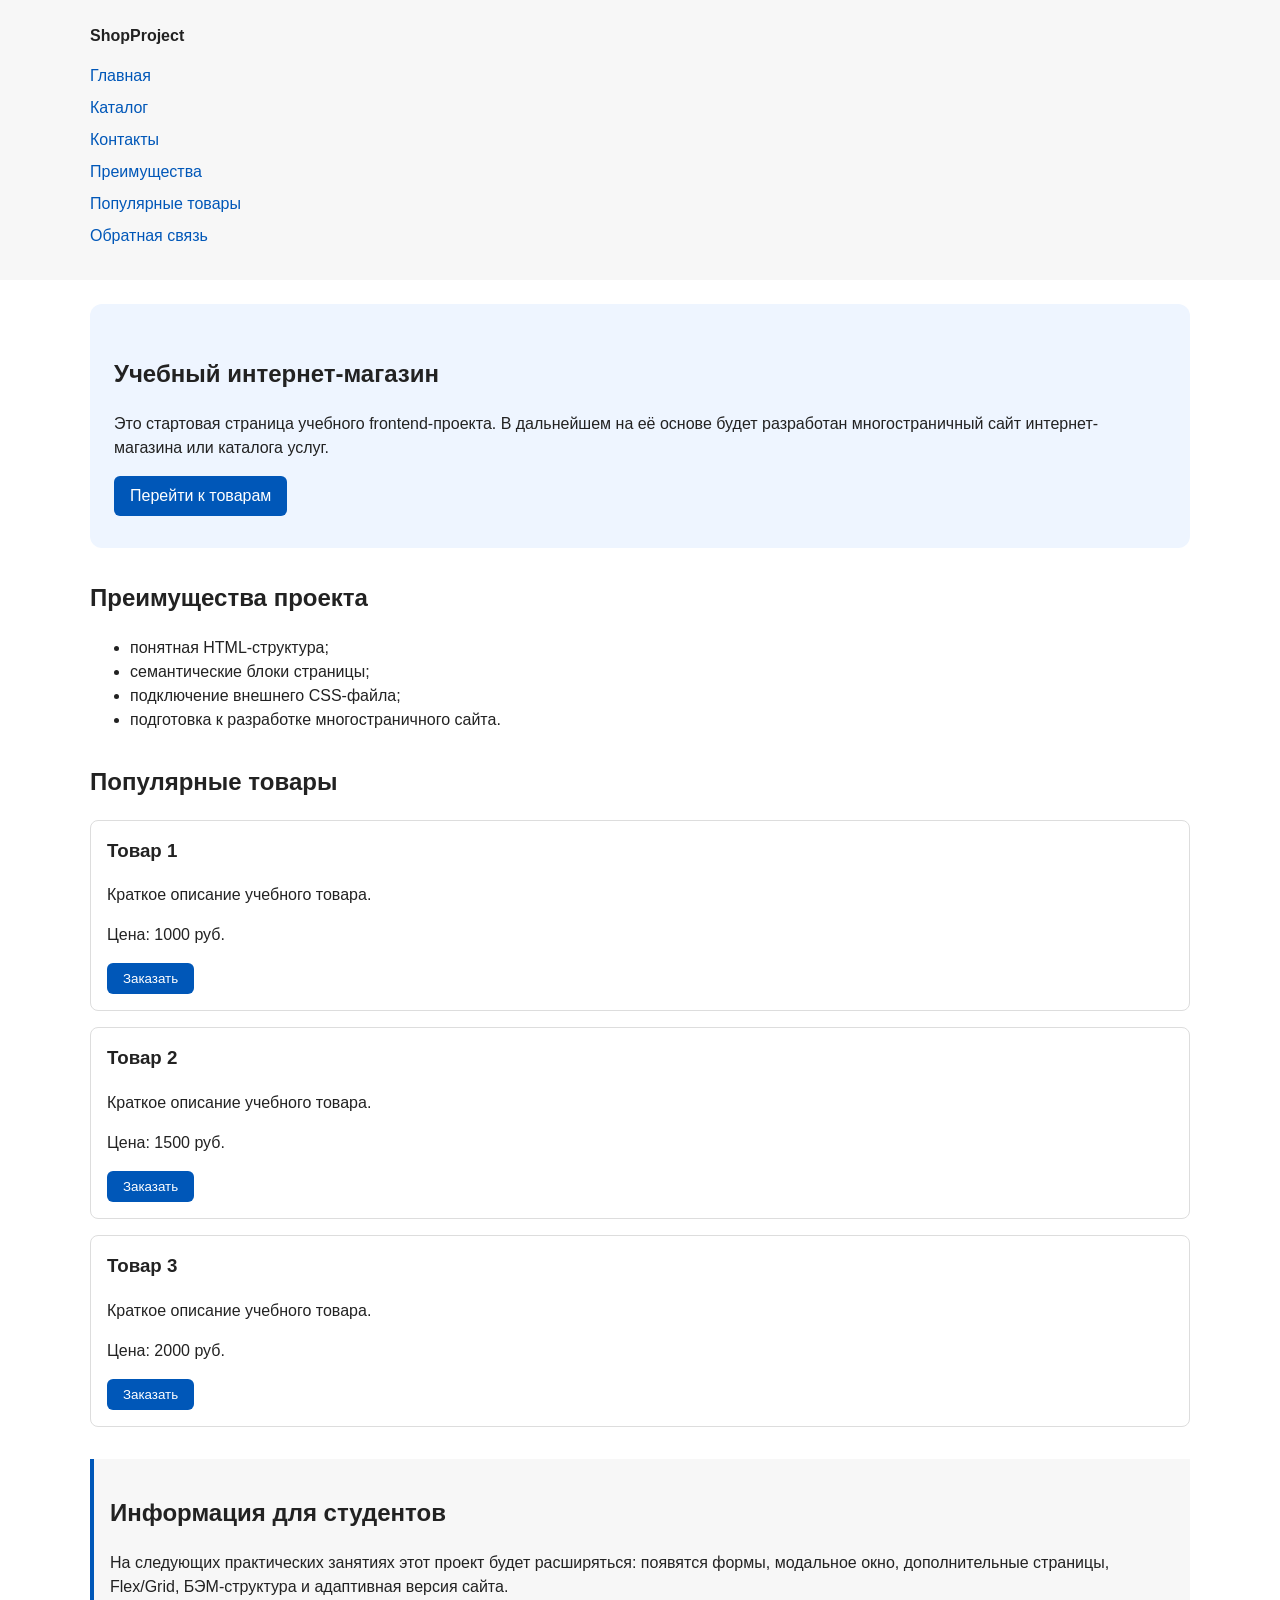
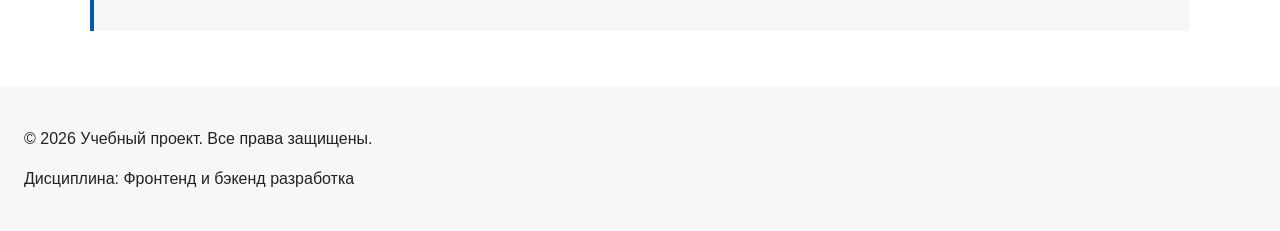
==== commit 96138f27: "Fixing" ====
--- a/index.html
+++ b/index.html
@@ -15,6 +15,7 @@
 </head>
 
 <body>
+
     <header>
         <div class="site-header">
             <a class="site-logo" href="index.html">ShopProject</a>
@@ -30,6 +31,7 @@
             </nav>
         </div>
     </header>
+
     <main>
 
         <section class="hero">
@@ -39,13 +41,12 @@
                 В дальнейшем на её основе будет разработан многостраничный сайт
                 интернет-магазина или каталога услуг.
             </p>
-
             <a class="button" href="#popular">Перейти к товарам</a>
         </section>
 
-
         <section class="section" id="advantages">
             <h2>Преимущества проекта</h2>
+
             <ul class="advantages-list">
                 <li>понятная HTML-структура;</li>
                 <li>семантические блоки страницы;</li>
@@ -54,42 +55,35 @@
             </ul>
         </section>
 
-
         <section class="section" id="popular">
             <h2>Популярные товары</h2>
-            <div class="products-grid">
-                <article class="product-card">
-                    <h3>Товар 1</h3>
-                    <p>Краткое описание учебного товара.</p>
-                    <p>Цена: 1000 руб.</p>
-                    <button class="button product-card__button" type="button" data-product="Товар 1">
-                        Заказать
-                    </button>
-                </article>
 
+            <article class="product-card">
+                <h3>Товар 1</h3>
+                <p>Краткое описание учебного товара.</p>
+                <p>Цена: 1000 руб.</p>
+                <button class="button product-card__button" type="button" data-product="Товар 1">
+                    Заказать
+                </button>
+            </article>
 
-                <article class="product-card">
-                    <h3>Товар 2</h3>
-                    <p>Краткое описание учебного товара.</p>
-                    <p>Цена: 1500 руб.</p>
-                    <button class="button product-card__button" type="button" data-product="Товар 2">
-                        Заказать
-                    </button>
-                </article>
+            <article class="product-card">
+                <h3>Товар 2</h3>
+                <p>Краткое описание учебного товара.</p>
+                <p>Цена: 1500 руб.</p>
+                <button class="button product-card__button" type="button" data-product="Товар 1">
+                    Заказать
+                </button>
+            </article>
 
-
-                <article class="product-card">
-                    <h3>Товар 3</h3>
-                    <p>Краткое описание учебного товара.</p>
-                    <p>Цена: 2000 руб.</p>
-                    <button class="button product-card__button" type="button" data-product="Товар 3">
-                        Заказать
-                    </button>
-                </article>
-
-            </div>
+            <article class="product-card">
+                <h3>Товар 3</h3>
+                <p>Краткое описание учебного товара.</p>
+                <p>Цена: 2000 руб.</p>
+                <button class="button product-card__button" type="button" data-product="Товар 1">
+                    Заказать
+            </article>
         </section>
-
 
         <aside class="aside-info">
             <h2>Информация для студентов</h2>
@@ -99,30 +93,30 @@
                 БЭМ-структура и адаптивная версия сайта.
             </p>
         </aside>
+
     </main>
-
 
     <footer id="contacts">
         <p>&copy; 2026 Учебный проект. Все права защищены.</p>
         <p>Дисциплина: Фронтенд и бэкенд разработка</p>
     </footer>
-
-
     <dialog class="order-dialog" id="order-dialog" aria-labelledby="order-dialog-title">
         <h2 id="order-dialog-title">Оформление заявки</h2>
+
         <form class="order-form" id="order-form" action="#" method="post" novalidate>
             <input id="selected-product" name="selected-product" type="hidden">
+
             <div class="form-field">
                 <label for="order-name">Имя</label>
                 <input id="order-name" name="name" type="text" placeholder="Введите ваше имя" minlength="2"
                     autocomplete="given-name" required>
             </div>
+
             <div class="form-field">
                 <label for="order-email">E-mail</label>
                 <input id="order-email" name="email" type="email" placeholder="example@mail.ru" autocomplete="email"
                     required>
             </div>
-
 
             <div class="form-field">
                 <label for="order-phone">Телефон</label>
@@ -131,12 +125,10 @@
                 <small>Формат: +7 (900) 000-00-00</small>
             </div>
 
-
             <div class="form-field">
                 <label for="order-date">Дата связи</label>
                 <input id="order-date" name="date" type="date">
             </div>
-
 
             <div class="form-field">
                 <label for="order-topic">Тема заявки</label>
@@ -148,13 +140,11 @@
                 </select>
             </div>
 
-
             <div class="form-field">
                 <label for="order-comment">Комментарий</label>
                 <textarea id="order-comment" name="comment" rows="4"
                     placeholder="Укажите дополнительную информацию"></textarea>
             </div>
-
 
             <div class="form-field form-field--checkbox">
                 <label>
@@ -163,17 +153,13 @@
                 </label>
             </div>
 
-
             <div class="form-actions">
-                <button type="button" id="close-order-dialog">
-                    Закрыть
-                </button>
-                <button type="submit">
-                    Отправить заявку
-                </button>
+                <button type="button" id="close-order-dialog">Закрыть</button>
+                <button type="submit">Отправить заявку</button>
             </div>
         </form>
     </dialog>
+
     <p class="success-message" id="success-message" hidden>
         Форма успешно отправлена!
     </p>
--- a/css/style.css
+++ b/css/style.css
@@ -41,61 +41,12 @@
 /* ===============================
    2. Базовые стили
    =============================== */
-   
-.filters-form {
-  display: grid;
-  gap: var(--space-md);
-}
-
-.filters-form fieldset {
-  margin: 0;
-  padding: var(--space-md);
-  border: 1px solid var(--color-border);
-  border-radius: var(--radius-sm);
-}
-
-.filters-form legend {
-  font-weight: 700;
-}
-
-.filters-form label {
-  display: block;
-  margin-bottom: var(--space-sm);
-}
-
-.filters-form input[type="number"] {
-  width: 100%;
-  padding: 8px 10px;
-  border: 1px solid var(--color-border);
-  border-radius: var(--radius-sm);
-  font: inherit;
-}
-
-.catalog-layout {
-  max-width: var(--container-width);
-  margin: 0 auto var(--space-xl);
-  display: grid;
-  grid-template-columns: 260px 1fr;
-  grid-template-areas: "filters products";
-  gap: var(--space-lg);
-}
-
-.catalog-filters {
-  grid-area: filters;
-  padding: var(--space-md);
-  border: 1px solid var(--color-border);
-  border-radius: var(--radius-md);
-  background-color: var(--color-surface);
-}
-
-.catalog-products {
-  grid-area: products;
-}
 
 :target {
   outline: 2px dashed var(--color-primary);
   outline-offset: 4px;
 }
+
 * {
   box-sizing: border-box;
 }
@@ -185,11 +136,6 @@
   Убираем стандартные отступы и маркеры списка навигации.
 */
 .site-nav__list {
-  display: flex;
-  flex-wrap: wrap;
-  justify-content: center;
-  align-items: center;
-  gap: var(--space-md);
   padding: 0;
   margin: var(--space-md) 0 0;
   list-style: none;
@@ -206,16 +152,8 @@
   Оформляем ссылки меню.
 */
 .site-nav__list a {
-  display: inline-block;
-  padding: var(--space-sm) var(--space-md);
   color: var(--color-primary);
   text-decoration: none;
-  border-radius: var(--radius-sm);
-}
-
-.site-nav__list a:hover {
-  color: var(--color-white);
-  background-color: var(--color-primary);
 }
 
 /*
@@ -230,11 +168,7 @@
 /* ===============================
    4. Компоненты страницы
    =============================== */
-.products-grid {
-  display: grid;
-  grid-template-columns: repeat(3, 1fr);
-  gap: var(--space-lg);
-}
+
 /*
   Hero-блок — первый крупный блок страницы.
 */
@@ -265,19 +199,11 @@
   Карточка товара.
 */
 .product-card {
-  display: flex;
-  flex-direction: column;
-  gap: var(--space-sm);
-  margin-bottom: 0;
+  margin-bottom: var(--space-md);
   padding: var(--space-md);
   border: 1px solid var(--color-border);
   border-radius: var(--radius-md);
   background-color: var(--color-bg);
-}
-
-.product-card .button {
-  margin-top: auto;
-  align-self: flex-start;
 }
 
 /*
